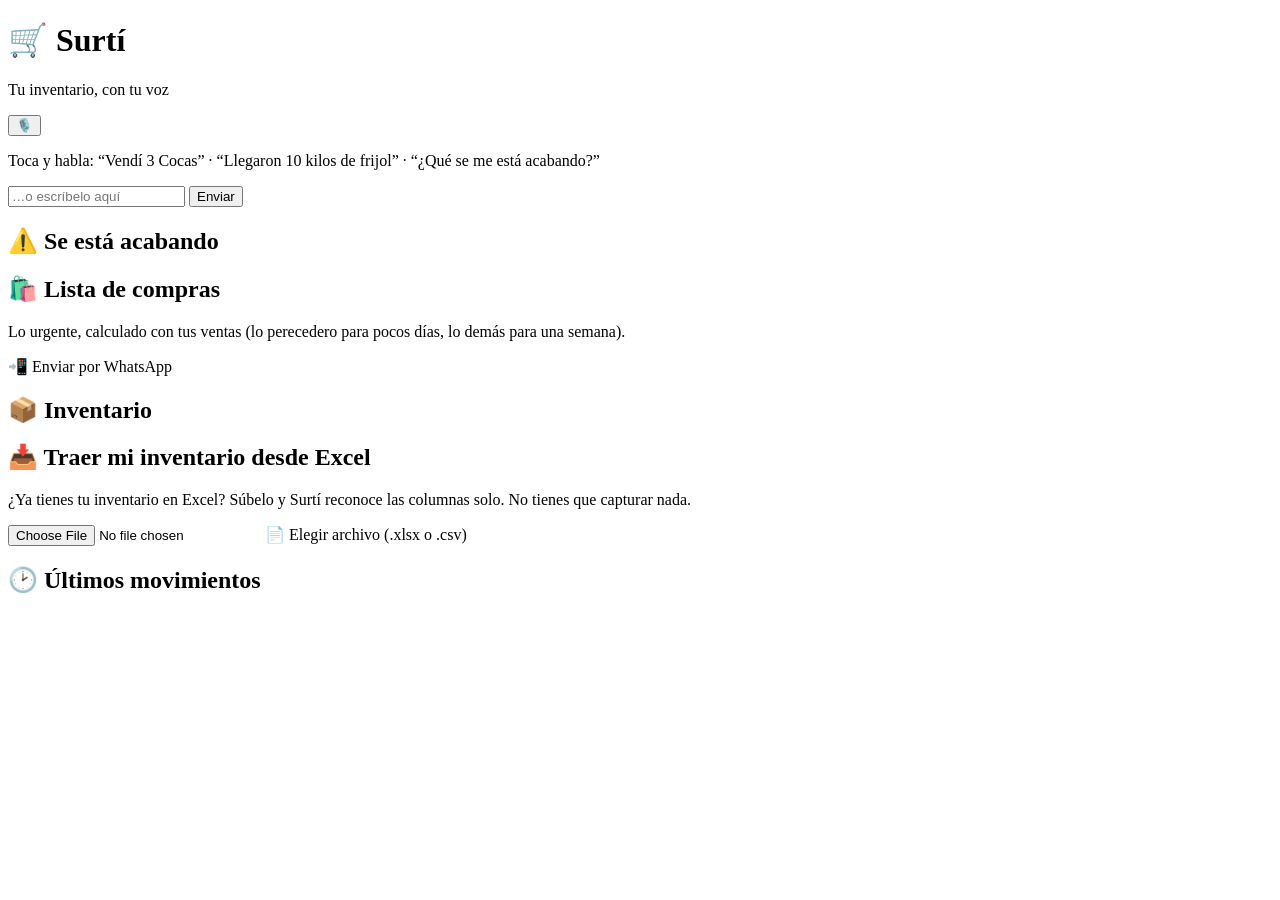
==== app/clasico.html @ f6934a5d "Integrar la interfaz de Ernesto y Sebas con el backend - app/index.html: diseño nuevo (KPIs, dinero " ====
<!doctype html>
<html lang="es">
<head>
  <meta charset="utf-8">
  <meta name="viewport" content="width=device-width, initial-scale=1">
  <title>Surtí · Inventario por voz</title>
  <link rel="stylesheet" href="/static/styles.css">
</head>
<body>
  <header>
    <h1>🛒 Surtí</h1>
    <p>Tu inventario, con tu voz</p>
  </header>

  <main>
    <!-- Asistente de voz -->
    <section class="asistente">
      <button id="btnMic" class="mic" aria-label="Hablar">🎙️</button>
      <p id="estadoMic" class="ayuda">Toca y habla: “Vendí 3 Cocas” · “Llegaron 10 kilos de frijol” · “¿Qué se me está acabando?”</p>

      <form id="formTexto" class="texto">
        <input id="inputTexto" type="text" placeholder="…o escríbelo aquí" autocomplete="off">
        <button type="submit">Enviar</button>
      </form>

      <div id="chat" class="chat"></div>
    </section>

    <!-- Alertas -->
    <section>
      <h2>⚠️ Se está acabando</h2>
      <div id="alertas" class="alertas"></div>
    </section>

    <!-- Lista de compras -->
    <section>
      <h2>🛍️ Lista de compras</h2>
      <p class="ayuda">Lo urgente, calculado con tus ventas (lo perecedero para pocos días, lo demás para una semana).</p>
      <ul id="listaCompras" class="lista"></ul>
      <p id="totalCompras" class="total"></p>
      <a id="btnWhatsapp" class="whatsapp" target="_blank" rel="noopener">📲 Enviar por WhatsApp</a>
    </section>

    <!-- Inventario -->
    <section>
      <h2>📦 Inventario</h2>
      <div id="inventario" class="inventario"></div>
    </section>

    <!-- Importar desde Excel -->
    <section>
      <h2>📥 Traer mi inventario desde Excel</h2>
      <p class="ayuda">¿Ya tienes tu inventario en Excel? Súbelo y Surtí reconoce las columnas solo. No tienes que capturar nada.</p>
      <label class="subir">
        <input id="inputExcel" type="file" accept=".xlsx,.xlsm,.csv">
        <span>📄 Elegir archivo (.xlsx o .csv)</span>
      </label>
      <div id="vistaPrevia" class="vista-previa"></div>
    </section>

    <!-- Historial -->
    <section>
      <h2>🕑 Últimos movimientos</h2>
      <ul id="movimientos" class="movimientos"></ul>
    </section>
  </main>

  <script src="/static/app.js"></script>
</body>
</html>
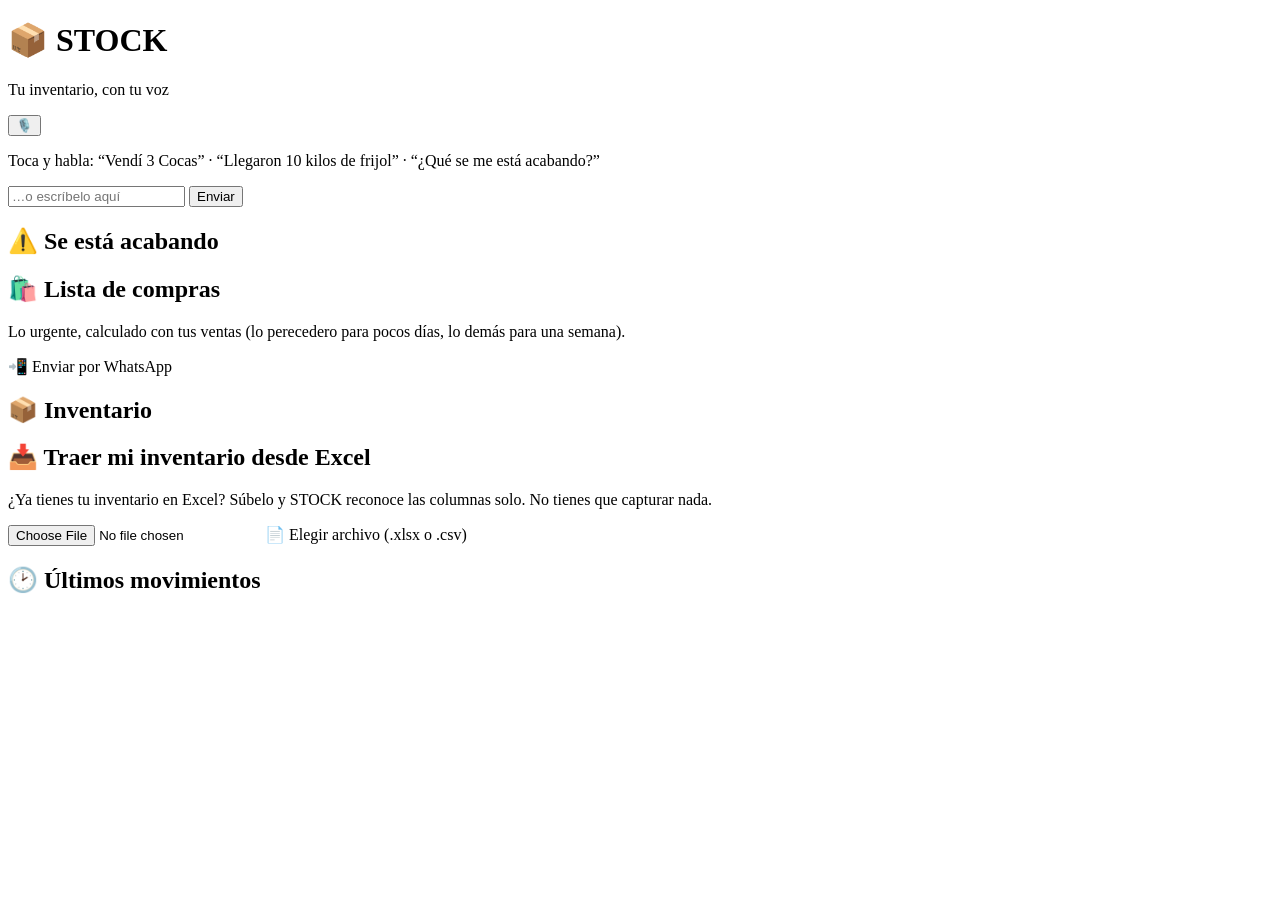
==== commit e5b7bbdc: "STOCK: portada con el diseño de Ernesto y la app con su identidad visual - app/inicio.html (ruta /):" ====
--- a/app/clasico.html
+++ b/app/clasico.html
@@ -3,12 +3,12 @@
 <head>
   <meta charset="utf-8">
   <meta name="viewport" content="width=device-width, initial-scale=1">
-  <title>Surtí · Inventario por voz</title>
+  <title>STOCK · Inventario por voz</title>
   <link rel="stylesheet" href="/static/styles.css">
 </head>
 <body>
   <header>
-    <h1>🛒 Surtí</h1>
+    <h1>📦 STOCK</h1>
     <p>Tu inventario, con tu voz</p>
   </header>
 
@@ -50,7 +50,7 @@
     <!-- Importar desde Excel -->
     <section>
       <h2>📥 Traer mi inventario desde Excel</h2>
-      <p class="ayuda">¿Ya tienes tu inventario en Excel? Súbelo y Surtí reconoce las columnas solo. No tienes que capturar nada.</p>
+      <p class="ayuda">¿Ya tienes tu inventario en Excel? Súbelo y STOCK reconoce las columnas solo. No tienes que capturar nada.</p>
       <label class="subir">
         <input id="inputExcel" type="file" accept=".xlsx,.xlsm,.csv">
         <span>📄 Elegir archivo (.xlsx o .csv)</span>
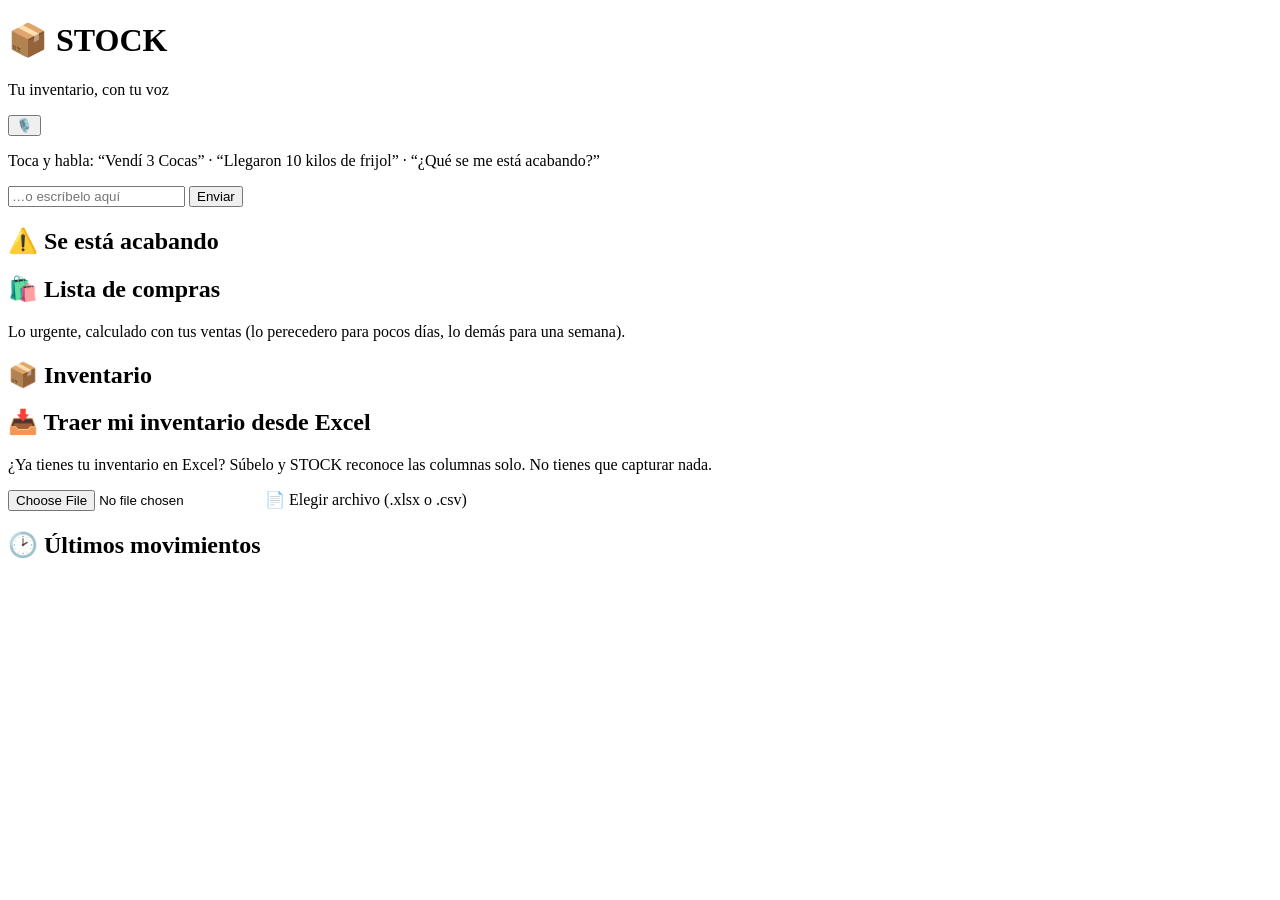
==== commit debe4000: "Quitamos el envío del pedido al proveedor por WhatsApp - Servidor: sin la acción "enviar_lista" ni e" ====
--- a/app/clasico.html
+++ b/app/clasico.html
@@ -38,7 +38,6 @@
       <p class="ayuda">Lo urgente, calculado con tus ventas (lo perecedero para pocos días, lo demás para una semana).</p>
       <ul id="listaCompras" class="lista"></ul>
       <p id="totalCompras" class="total"></p>
-      <a id="btnWhatsapp" class="whatsapp" target="_blank" rel="noopener">📲 Enviar por WhatsApp</a>
     </section>
 
     <!-- Inventario -->
